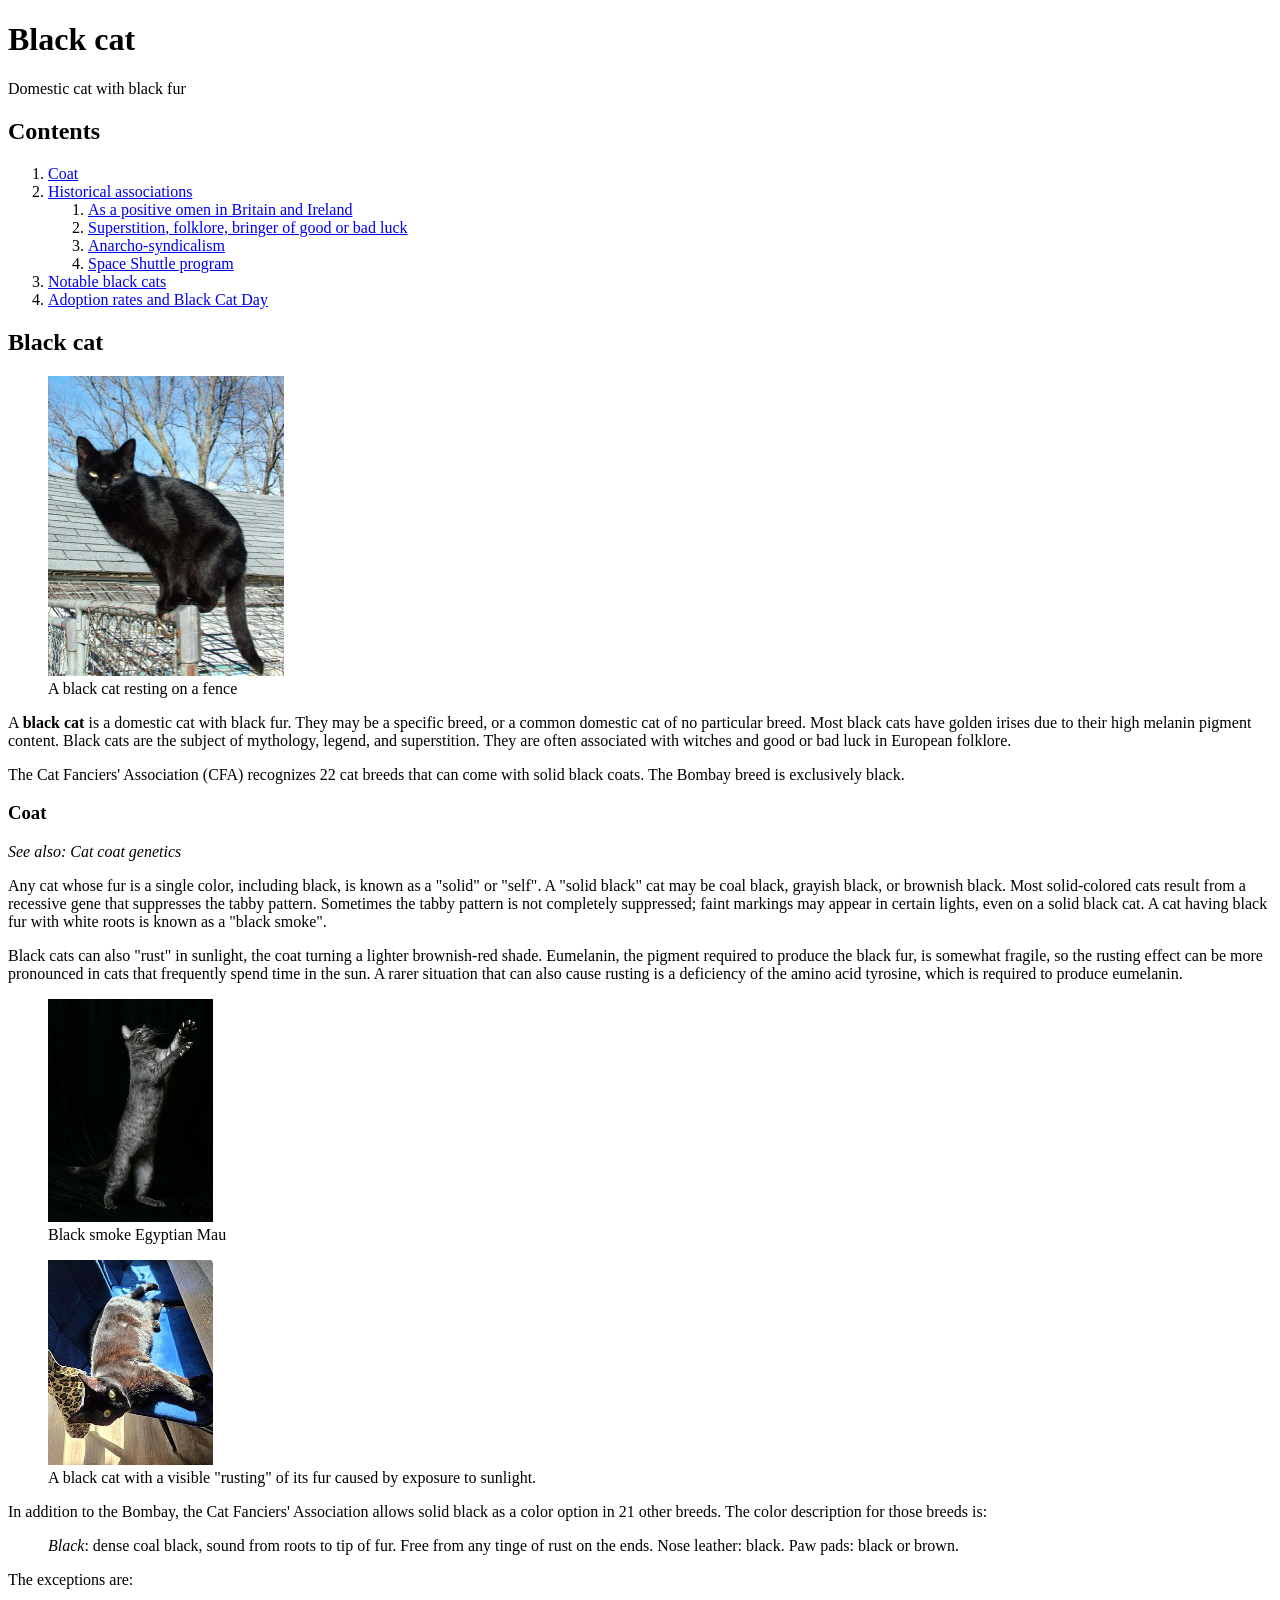
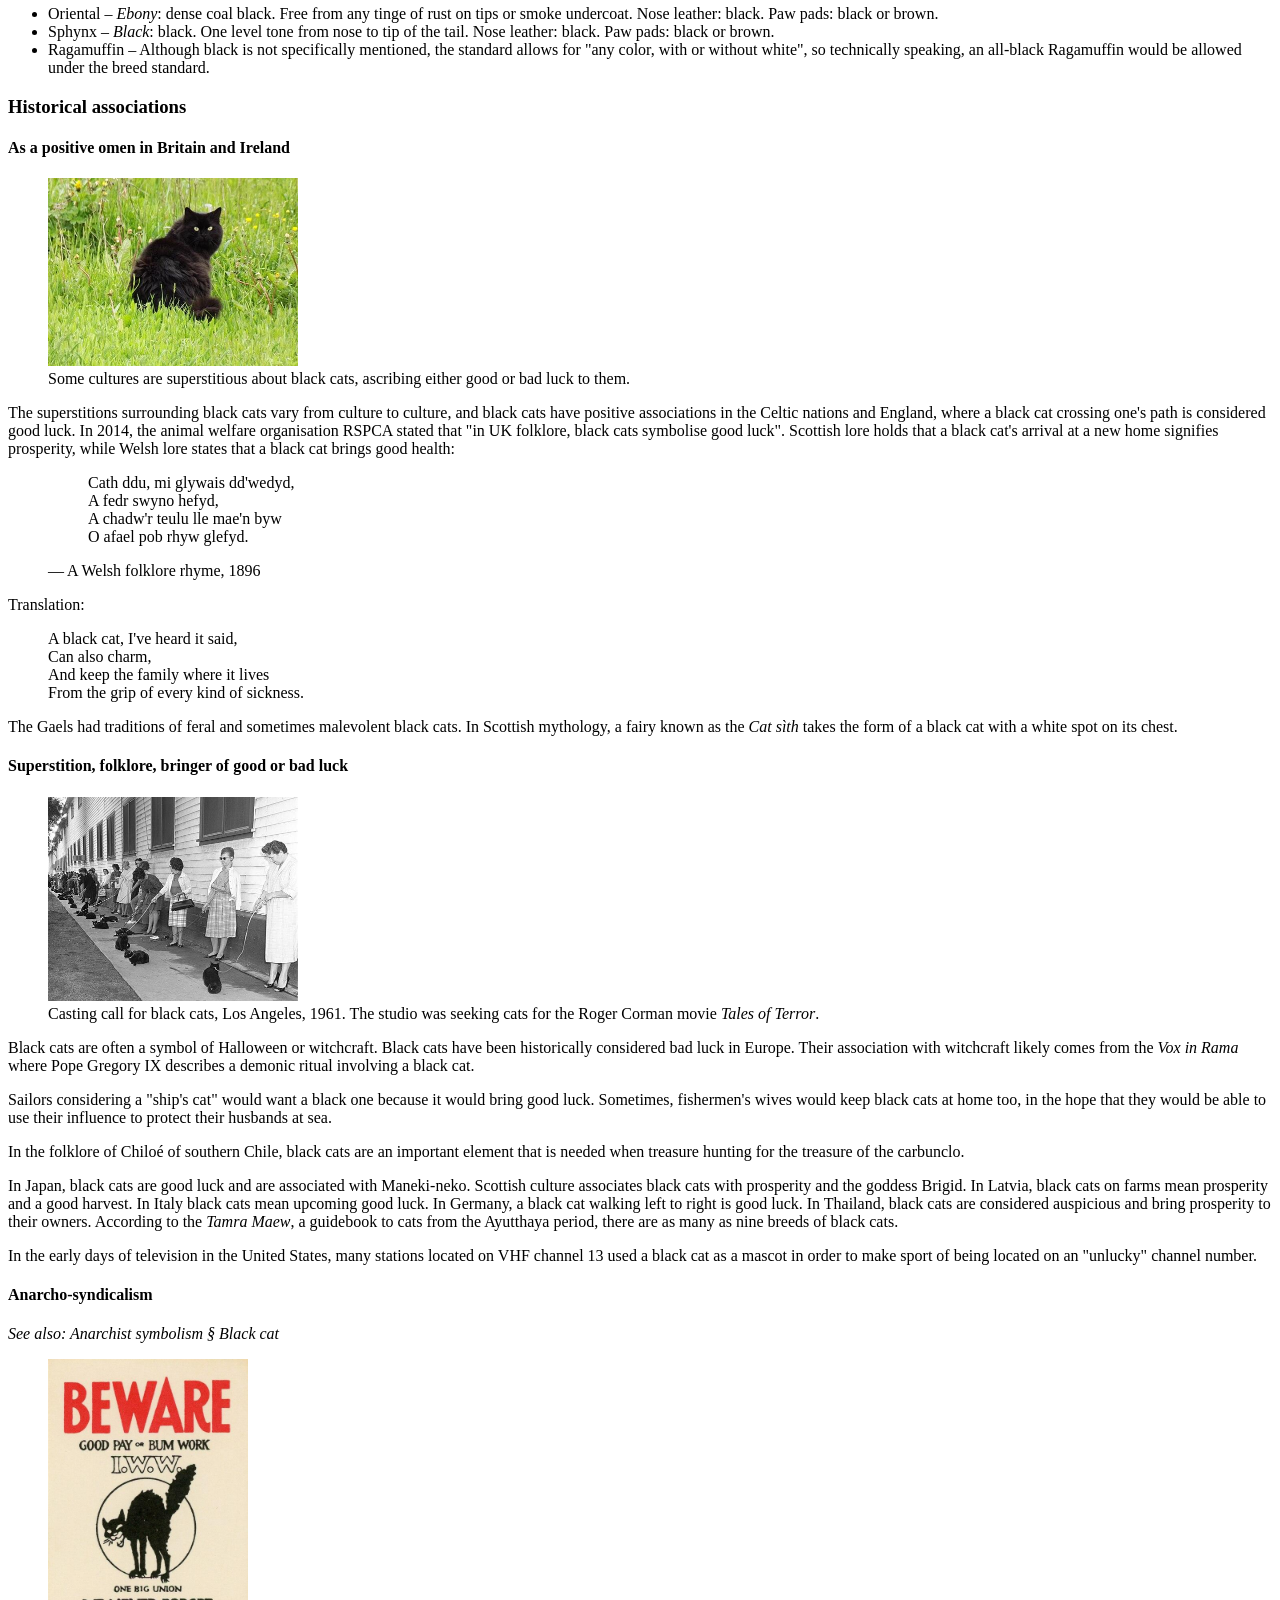
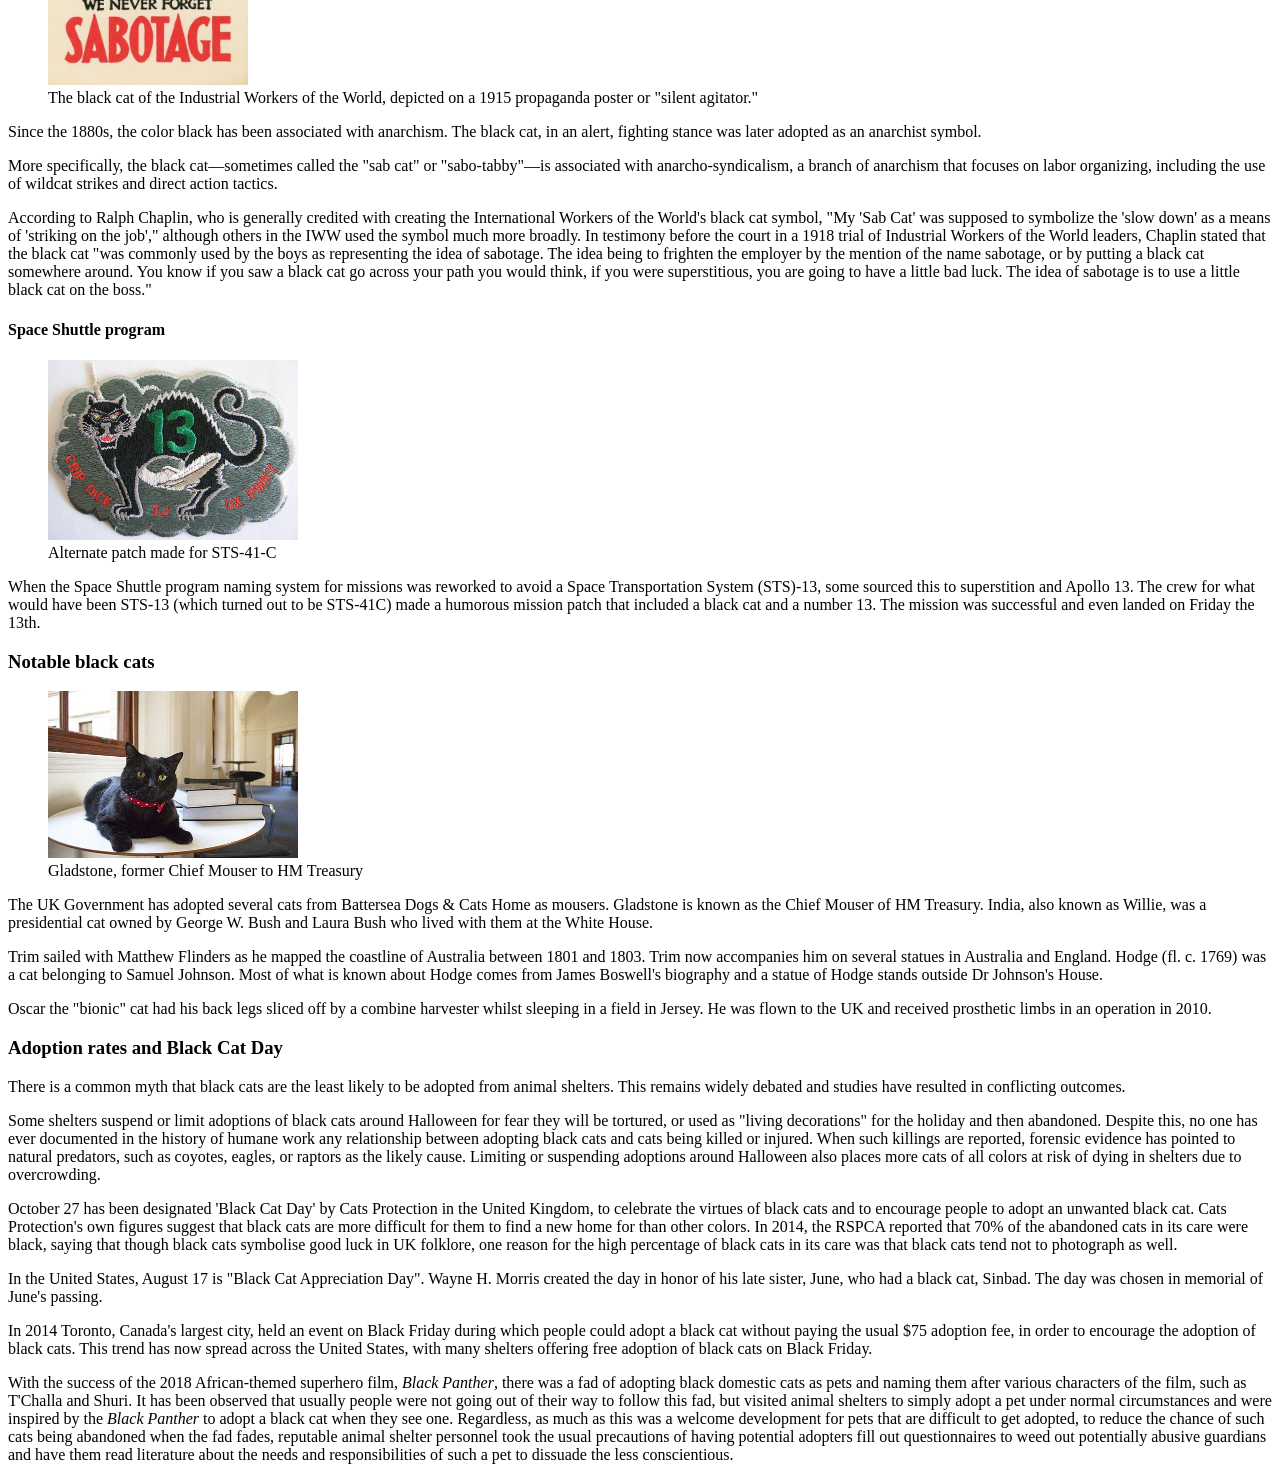
==== black-cat-wikipedia/index.html @ 676c07b0 "black cat wiki" ====
<!DOCTYPE html>
<html lang="en">
<head>
  <meta charset="utf-8">
  <meta name="viewport" content="width=device-width, initial-scale=1">
  <title>Black Cat</title>
</head>
<body>

  <header>
    <h1>Black cat</h1>
    <p>Domestic cat with black fur</p>
  </header>

  <nav>
    <h2>Contents</h2>
    <ol>
      <li><a href="#coat">Coat</a></li>
      <li><a href="#historical-associations">Historical associations</a>
        <ol>
          <li><a href="#positive-omen">As a positive omen in Britain and Ireland</a></li>
          <li><a href="#superstition">Superstition, folklore, bringer of good or bad luck</a></li>
          <li><a href="#anarcho-syndicalism">Anarcho-syndicalism</a></li>
          <li><a href="#space-shuttle">Space Shuttle program</a></li>
        </ol>
      </li>
      <li><a href="#notable-black-cats">Notable black cats</a></li>
      <li><a href="#adoption">Adoption rates and Black Cat Day</a></li>
    </ol>
  </nav>

  <main>
    <article>
      <h2>Black cat</h2>

      <figure>
        <img src="images/fence-cat.jpg" width="236" height="300" alt="A black cat sitting on top of a chain-link fence post">
        <figcaption>A black cat resting on a fence</figcaption>
      </figure>

      <p>A <b>black cat</b> is a domestic cat with black fur. They may be a specific breed, or a common domestic cat of no particular breed. Most black cats have golden irises due to their high melanin pigment content. Black cats are the subject of mythology, legend, and superstition. They are often associated with witches and good or bad luck in European folklore.</p>
      <p>The Cat Fanciers' Association (CFA) recognizes 22 cat breeds that can come with solid black coats. The Bombay breed is exclusively black.</p>

      <section id="coat">
        <h3>Coat</h3>
        <p><i>See also: Cat coat genetics</i></p>
        <p>Any cat whose fur is a single color, including black, is known as a "solid" or "self". A "solid black" cat may be coal black, grayish black, or brownish black. Most solid-colored cats result from a recessive gene that suppresses the tabby pattern. Sometimes the tabby pattern is not completely suppressed; faint markings may appear in certain lights, even on a solid black cat. A cat having black fur with white roots is known as a "black smoke".</p>
        <p>Black cats can also "rust" in sunlight, the coat turning a lighter brownish-red shade. Eumelanin, the pigment required to produce the black fur, is somewhat fragile, so the rusting effect can be more pronounced in cats that frequently spend time in the sun. A rarer situation that can also cause rusting is a deficiency of the amino acid tyrosine, which is required to produce eumelanin.</p>

        <figure>
          <img src="images/black-smoke-mau.jpg" width="165" height="223" alt="A smoky grey cat standing on its hind legs reaching upward">
          <figcaption>Black smoke Egyptian Mau</figcaption>
        </figure>
        <figure>
          <img src="images/rusting-cat.jpg" width="165" height="205" alt="A black cat lying on a blue chair in the sun, its fur showing a reddish-brown tint">
          <figcaption>A black cat with a visible "rusting" of its fur caused by exposure to sunlight.</figcaption>
        </figure>

        <p>In addition to the Bombay, the Cat Fanciers' Association allows solid black as a color option in 21 other breeds. The color description for those breeds is:</p>
        <blockquote>
          <p><i>Black</i>: dense coal black, sound from roots to tip of fur. Free from any tinge of rust on the ends. Nose leather: black. Paw pads: black or brown.</p>
        </blockquote>
        <p>The exceptions are:</p>
        <ul>
          <li>Oriental – <i>Ebony</i>: dense coal black. Free from any tinge of rust on tips or smoke undercoat. Nose leather: black. Paw pads: black or brown.</li>
          <li>Sphynx – <i>Black</i>: black. One level tone from nose to tip of the tail. Nose leather: black. Paw pads: black or brown.</li>
          <li>Ragamuffin – Although black is not specifically mentioned, the standard allows for "any color, with or without white", so technically speaking, an all-black Ragamuffin would be allowed under the breed standard.</li>
        </ul>
      </section>

      <section id="historical-associations">
        <h3>Historical associations</h3>

        <section id="positive-omen">
          <h4>As a positive omen in Britain and Ireland</h4>
          <figure>
            <img src="images/cat-in-grass.jpg" width="250" height="188" alt="A fluffy black cat sitting in tall grass looking back at the camera">
            <figcaption>Some cultures are superstitious about black cats, ascribing either good or bad luck to them.</figcaption>
          </figure>
          <p>The superstitions surrounding black cats vary from culture to culture, and black cats have positive associations in the Celtic nations and England, where a black cat crossing one's path is considered good luck. In 2014, the animal welfare organisation RSPCA stated that "in UK folklore, black cats symbolise good luck". Scottish lore holds that a black cat's arrival at a new home signifies prosperity, while Welsh lore states that a black cat brings good health:</p>
          <figure>
            <blockquote lang="cy">
              <p>Cath ddu, mi glywais dd'wedyd,<br>
              A fedr swyno hefyd,<br>
              A chadw'r teulu lle mae'n byw<br>
              O afael pob rhyw glefyd.</p>
            </blockquote>
            <figcaption>— A Welsh folklore rhyme, 1896</figcaption>
          </figure>
          <p>Translation:</p>
          <blockquote>
            <p>A black cat, I've heard it said,<br>
            Can also charm,<br>
            And keep the family where it lives<br>
            From the grip of every kind of sickness.</p>
          </blockquote>
          <p>The Gaels had traditions of feral and sometimes malevolent black cats. In Scottish mythology, a fairy known as the <i>Cat sìth</i> takes the form of a black cat with a white spot on its chest.</p>
        </section>

        <section id="superstition">
          <h4>Superstition, folklore, bringer of good or bad luck</h4>
          <figure>
            <img src="images/casting-call.jpg" width="250" height="204" alt="A line of women holding black cats on leashes along a sidewalk outside a building">
            <figcaption>Casting call for black cats, Los Angeles, 1961. The studio was seeking cats for the Roger Corman movie <cite>Tales of Terror</cite>.</figcaption>
          </figure>
          <p>Black cats are often a symbol of Halloween or witchcraft. Black cats have been historically considered bad luck in Europe. Their association with witchcraft likely comes from the <i>Vox in Rama</i> where Pope Gregory IX describes a demonic ritual involving a black cat.</p>
          <p>Sailors considering a "ship's cat" would want a black one because it would bring good luck. Sometimes, fishermen's wives would keep black cats at home too, in the hope that they would be able to use their influence to protect their husbands at sea.</p>
          <p>In the folklore of Chiloé of southern Chile, black cats are an important element that is needed when treasure hunting for the treasure of the carbunclo.</p>
          <p>In Japan, black cats are good luck and are associated with Maneki-neko. Scottish culture associates black cats with prosperity and the goddess Brigid. In Latvia, black cats on farms mean prosperity and a good harvest. In Italy black cats mean upcoming good luck. In Germany, a black cat walking left to right is good luck. In Thailand, black cats are considered auspicious and bring prosperity to their owners. According to the <i>Tamra Maew</i>, a guidebook to cats from the Ayutthaya period, there are as many as nine breeds of black cats.</p>
          <p>In the early days of television in the United States, many stations located on VHF channel 13 used a black cat as a mascot in order to make sport of being located on an "unlucky" channel number.</p>
        </section>

        <section id="anarcho-syndicalism">
          <h4>Anarcho-syndicalism</h4>
          <p><i>See also: Anarchist symbolism § Black cat</i></p>
          <figure>
            <img src="images/iww-poster.jpg" width="200" height="326" alt="A red and black poster reading Beware and Sabotage, with an arched black cat in a circle">
            <figcaption>The black cat of the Industrial Workers of the World, depicted on a 1915 propaganda poster or "silent agitator."</figcaption>
          </figure>
          <p>Since the 1880s, the color black has been associated with anarchism. The black cat, in an alert, fighting stance was later adopted as an anarchist symbol.</p>
          <p>More specifically, the black cat—sometimes called the "sab cat" or "sabo-tabby"—is associated with anarcho-syndicalism, a branch of anarchism that focuses on labor organizing, including the use of wildcat strikes and direct action tactics.</p>
          <p>According to Ralph Chaplin, who is generally credited with creating the International Workers of the World's black cat symbol, "My 'Sab Cat' was supposed to symbolize the 'slow down' as a means of 'striking on the job'," although others in the IWW used the symbol much more broadly. In testimony before the court in a 1918 trial of Industrial Workers of the World leaders, Chaplin stated that the black cat "was commonly used by the boys as representing the idea of sabotage. The idea being to frighten the employer by the mention of the name sabotage, or by putting a black cat somewhere around. You know if you saw a black cat go across your path you would think, if you were superstitious, you are going to have a little bad luck. The idea of sabotage is to use a little black cat on the boss."</p>
        </section>

        <section id="space-shuttle">
          <h4>Space Shuttle program</h4>
          <figure>
            <img src="images/sts-patch.jpg" width="250" height="180" alt="An embroidered patch of an arched black cat with a green number 13">
            <figcaption>Alternate patch made for STS-41-C</figcaption>
          </figure>
          <p>When the Space Shuttle program naming system for missions was reworked to avoid a Space Transportation System (STS)-13, some sourced this to superstition and Apollo 13. The crew for what would have been STS-13 (which turned out to be STS-41C) made a humorous mission patch that included a black cat and a number 13. The mission was successful and even landed on Friday the 13th.</p>
        </section>
      </section>

      <section id="notable-black-cats">
        <h3>Notable black cats</h3>
        <figure>
          <img src="images/gladstone.jpg" width="250" height="167" alt="A black cat wearing a red polka-dot collar lying on a white table next to books">
          <figcaption>Gladstone, former Chief Mouser to HM Treasury</figcaption>
        </figure>
        <p>The UK Government has adopted several cats from Battersea Dogs &amp; Cats Home as mousers. Gladstone is known as the Chief Mouser of HM Treasury. India, also known as Willie, was a presidential cat owned by George W. Bush and Laura Bush who lived with them at the White House.</p>
        <p>Trim sailed with Matthew Flinders as he mapped the coastline of Australia between 1801 and 1803. Trim now accompanies him on several statues in Australia and England. Hodge (fl. c. 1769) was a cat belonging to Samuel Johnson. Most of what is known about Hodge comes from James Boswell's biography and a statue of Hodge stands outside Dr Johnson's House.</p>
        <p>Oscar the "bionic" cat had his back legs sliced off by a combine harvester whilst sleeping in a field in Jersey. He was flown to the UK and received prosthetic limbs in an operation in 2010.</p>
      </section>

      <section id="adoption">
        <h3>Adoption rates and Black Cat Day</h3>
        <p>There is a common myth that black cats are the least likely to be adopted from animal shelters. This remains widely debated and studies have resulted in conflicting outcomes.</p>
        <p>Some shelters suspend or limit adoptions of black cats around Halloween for fear they will be tortured, or used as "living decorations" for the holiday and then abandoned. Despite this, no one has ever documented in the history of humane work any relationship between adopting black cats and cats being killed or injured. When such killings are reported, forensic evidence has pointed to natural predators, such as coyotes, eagles, or raptors as the likely cause. Limiting or suspending adoptions around Halloween also places more cats of all colors at risk of dying in shelters due to overcrowding.</p>
        <p>October 27 has been designated 'Black Cat Day' by Cats Protection in the United Kingdom, to celebrate the virtues of black cats and to encourage people to adopt an unwanted black cat. Cats Protection's own figures suggest that black cats are more difficult for them to find a new home for than other colors. In 2014, the RSPCA reported that 70% of the abandoned cats in its care were black, saying that though black cats symbolise good luck in UK folklore, one reason for the high percentage of black cats in its care was that black cats tend not to photograph as well.</p>
        <p>In the United States, August 17 is "Black Cat Appreciation Day". Wayne H. Morris created the day in honor of his late sister, June, who had a black cat, Sinbad. The day was chosen in memorial of June's passing.</p>
        <p>In 2014 Toronto, Canada's largest city, held an event on Black Friday during which people could adopt a black cat without paying the usual $75 adoption fee, in order to encourage the adoption of black cats. This trend has now spread across the United States, with many shelters offering free adoption of black cats on Black Friday.</p>
        <p>With the success of the 2018 African-themed superhero film, <cite>Black Panther</cite>, there was a fad of adopting black domestic cats as pets and naming them after various characters of the film, such as T'Challa and Shuri. It has been observed that usually people were not going out of their way to follow this fad, but visited animal shelters to simply adopt a pet under normal circumstances and were inspired by the <cite>Black Panther</cite> to adopt a black cat when they see one. Regardless, as much as this was a welcome development for pets that are difficult to get adopted, to reduce the chance of such cats being abandoned when the fad fades, reputable animal shelter personnel took the usual precautions of having potential adopters fill out questionnaires to weed out potentially abusive guardians and have them read literature about the needs and responsibilities of such a pet to dissuade the less conscientious.</p>
      </section>
    </article>
  </main>

</body>
</html>
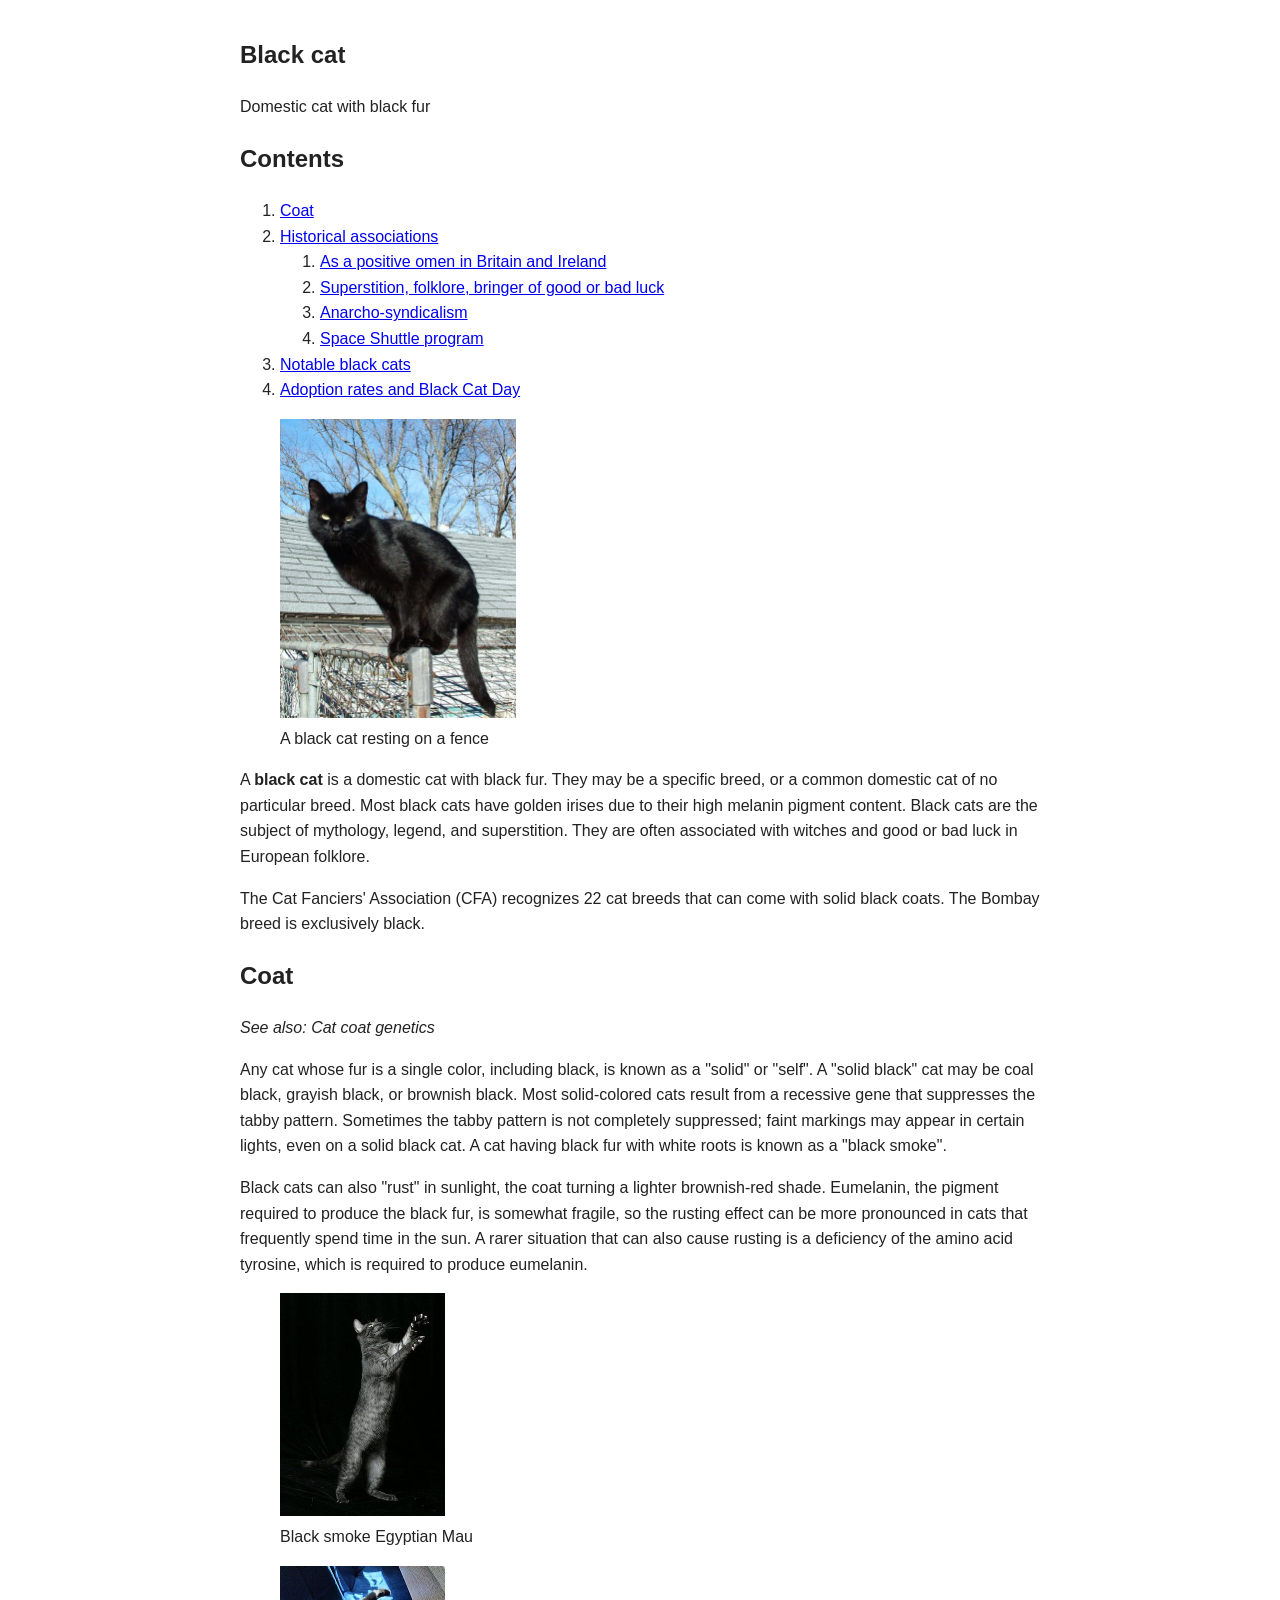
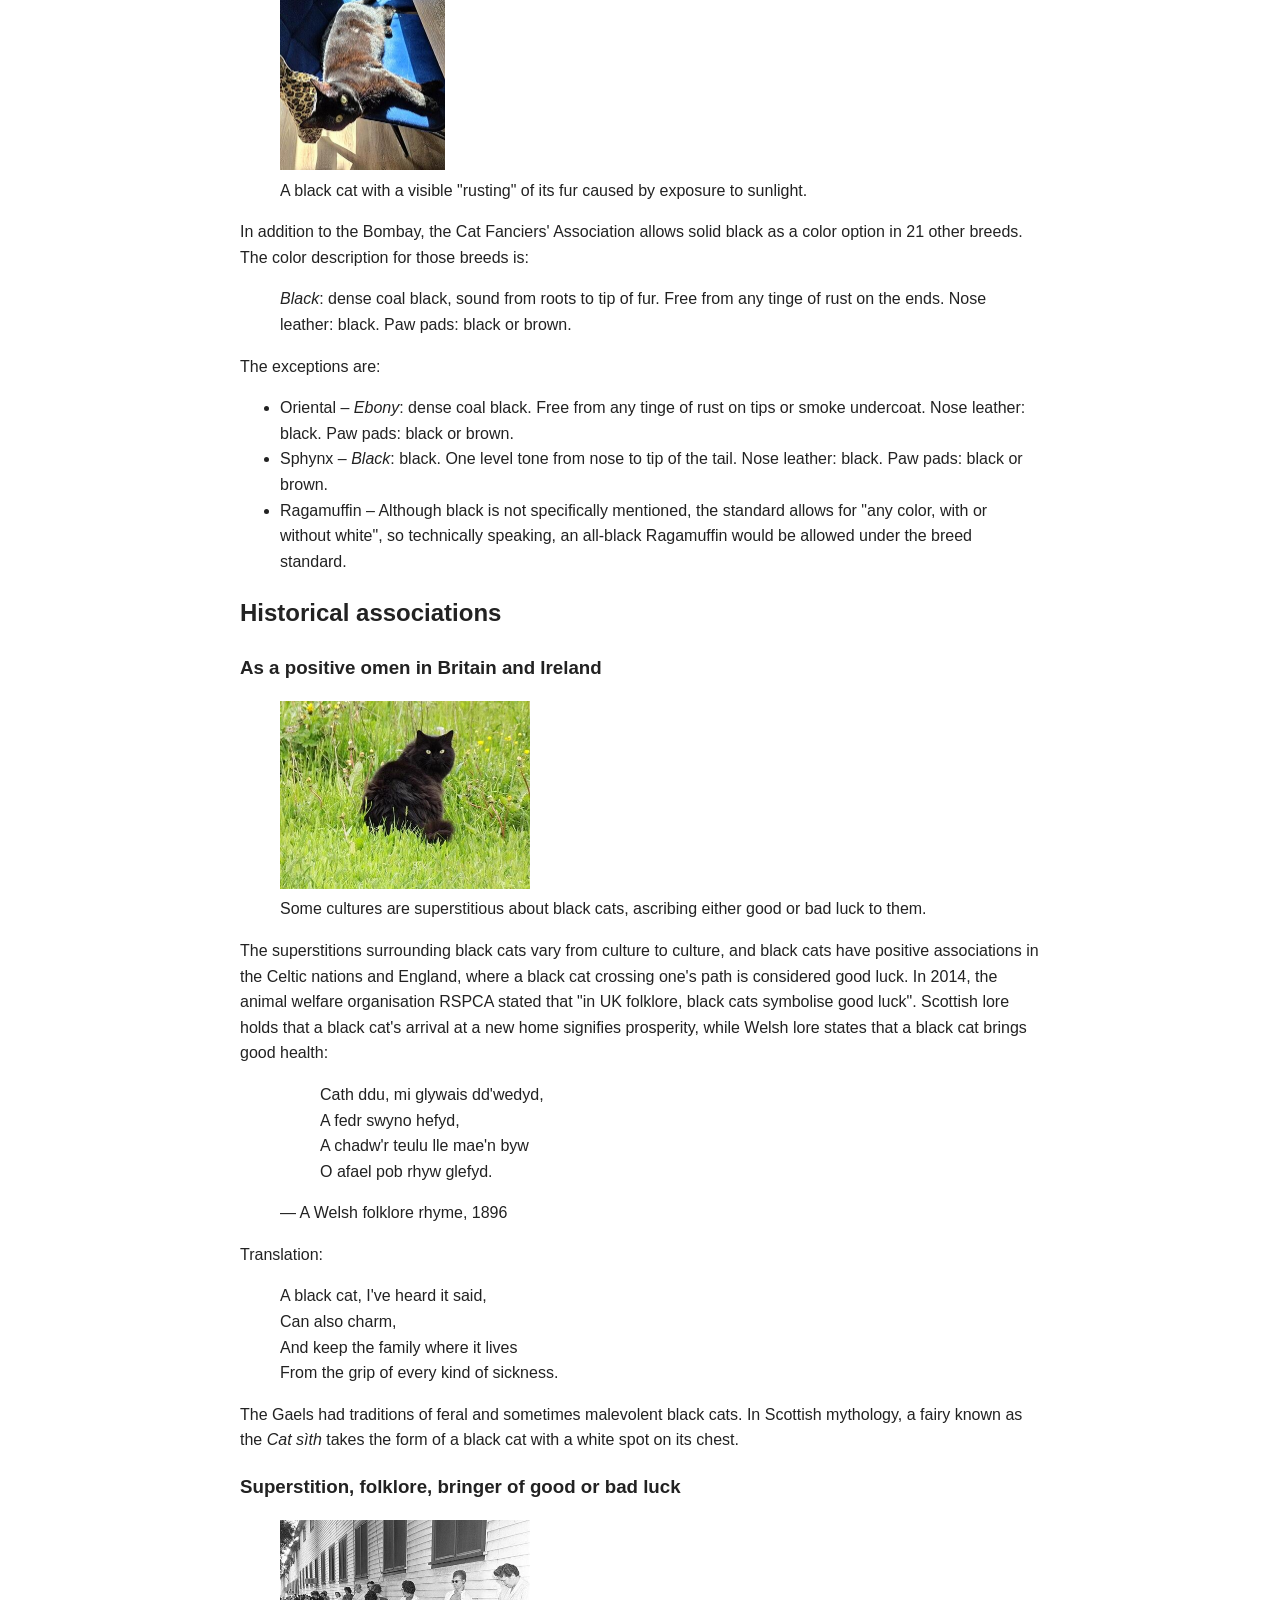
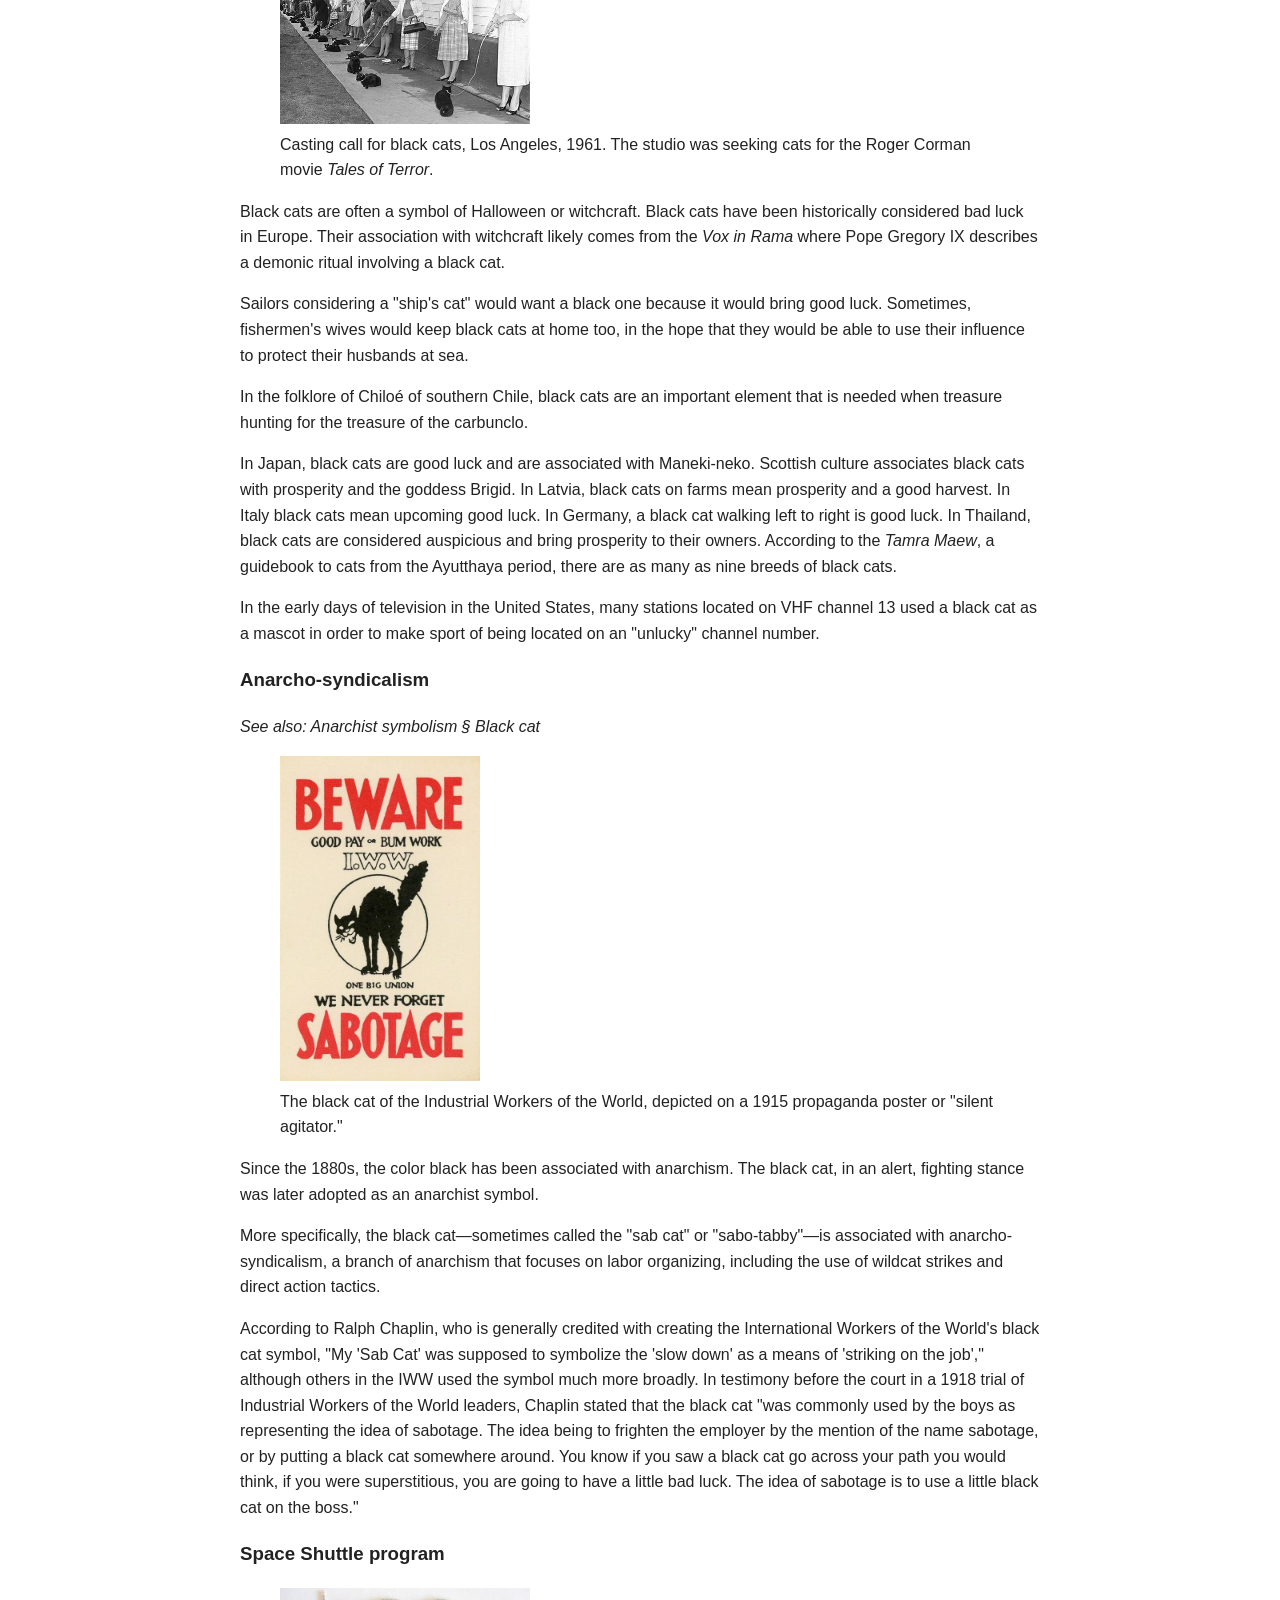
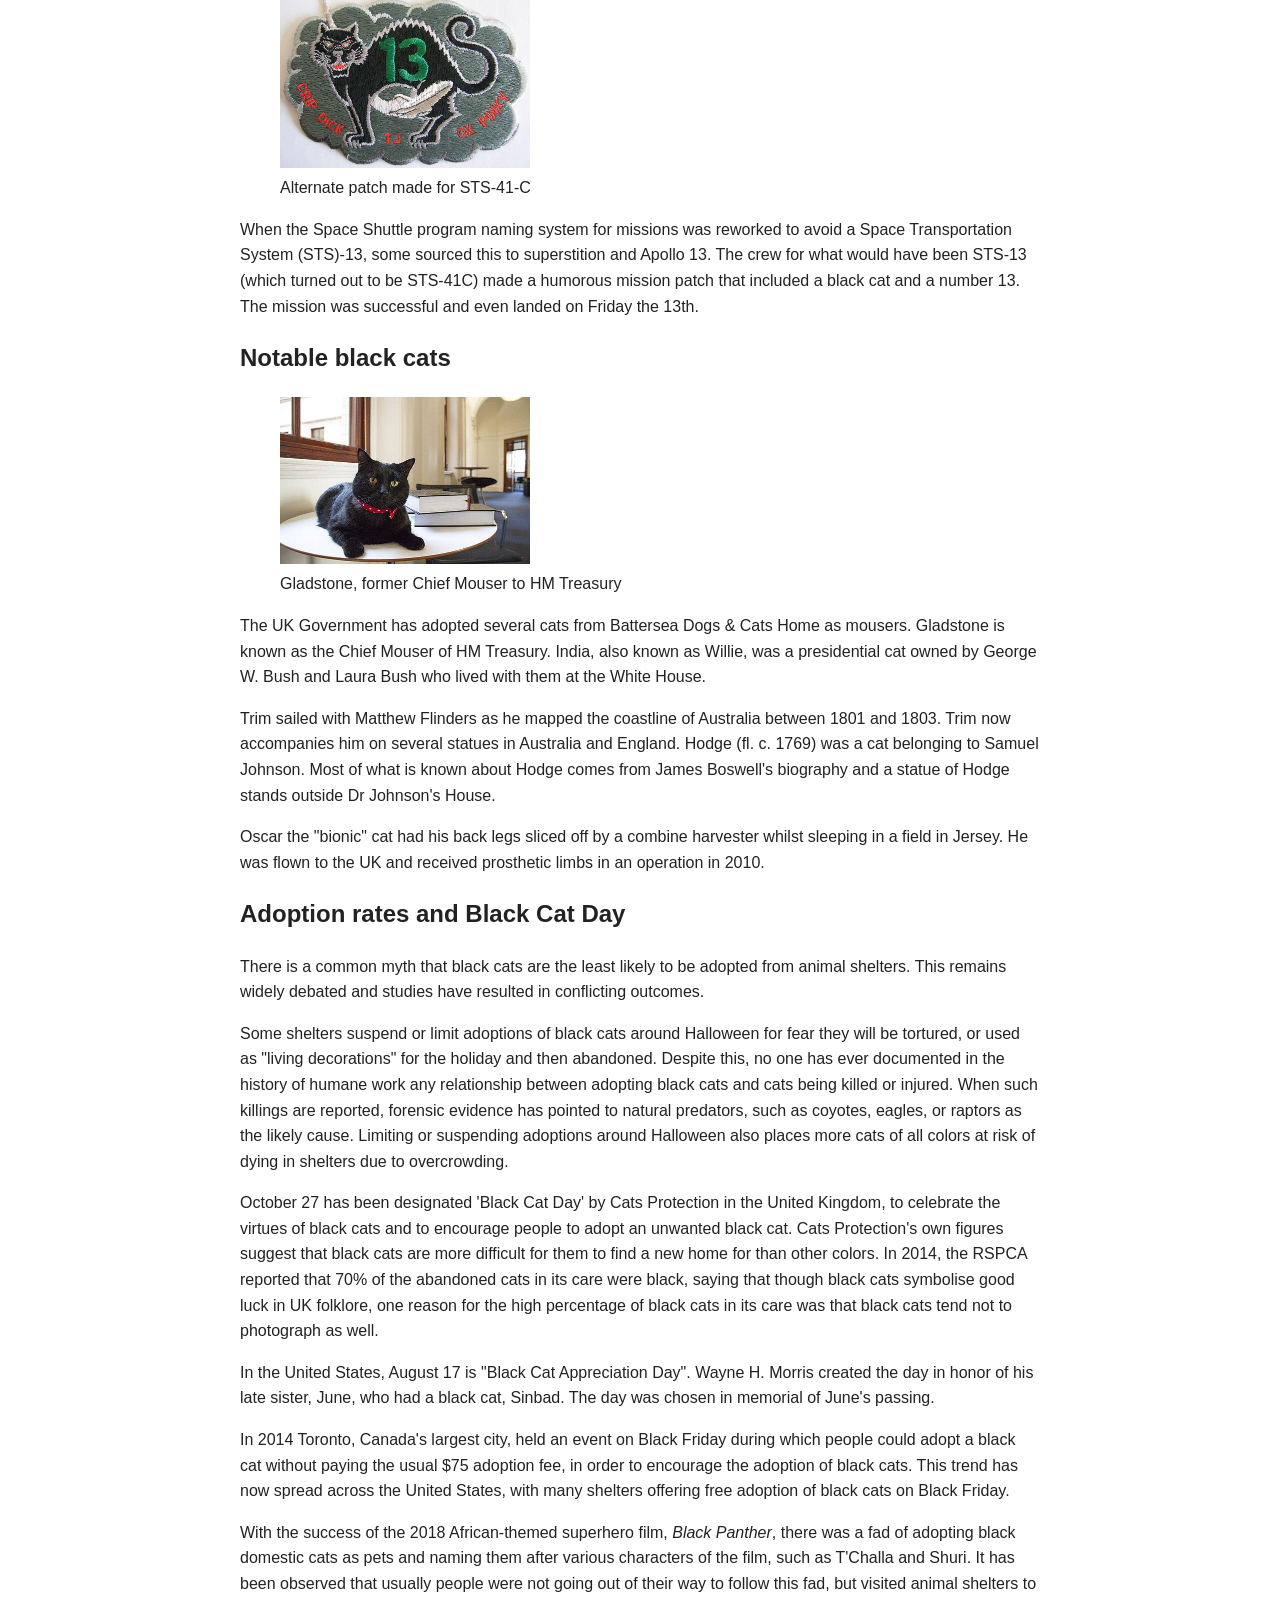
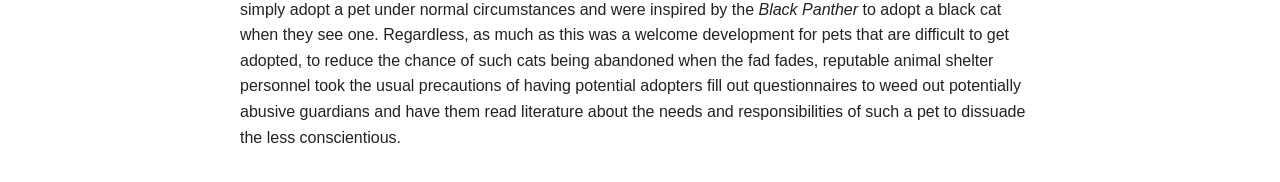
==== commit 5e1b46b9: "added wrapper-fixed text size-organized better" ====
--- a/black-cat-wikipedia/index.html
+++ b/black-cat-wikipedia/index.html
@@ -4,34 +4,33 @@
   <meta charset="utf-8">
   <meta name="viewport" content="width=device-width, initial-scale=1">
   <title>Black Cat</title>
+  <link rel="stylesheet" href="css/style.css">
 </head>
 <body>
 
-  <header>
-    <h1>Black cat</h1>
-    <p>Domestic cat with black fur</p>
-  </header>
-
-  <nav>
-    <h2>Contents</h2>
-    <ol>
-      <li><a href="#coat">Coat</a></li>
-      <li><a href="#historical-associations">Historical associations</a>
-        <ol>
-          <li><a href="#positive-omen">As a positive omen in Britain and Ireland</a></li>
-          <li><a href="#superstition">Superstition, folklore, bringer of good or bad luck</a></li>
-          <li><a href="#anarcho-syndicalism">Anarcho-syndicalism</a></li>
-          <li><a href="#space-shuttle">Space Shuttle program</a></li>
-        </ol>
-      </li>
-      <li><a href="#notable-black-cats">Notable black cats</a></li>
-      <li><a href="#adoption">Adoption rates and Black Cat Day</a></li>
-    </ol>
-  </nav>
-
   <main>
     <article>
-      <h2>Black cat</h2>
+      <header>
+        <h1>Black cat</h1>
+        <p>Domestic cat with black fur</p>
+      </header>
+
+      <nav>
+        <h2>Contents</h2>
+        <ol>
+          <li><a href="#coat">Coat</a></li>
+          <li><a href="#historical-associations">Historical associations</a>
+            <ol>
+              <li><a href="#positive-omen">As a positive omen in Britain and Ireland</a></li>
+              <li><a href="#superstition">Superstition, folklore, bringer of good or bad luck</a></li>
+              <li><a href="#anarcho-syndicalism">Anarcho-syndicalism</a></li>
+              <li><a href="#space-shuttle">Space Shuttle program</a></li>
+            </ol>
+          </li>
+          <li><a href="#notable-black-cats">Notable black cats</a></li>
+          <li><a href="#adoption">Adoption rates and Black Cat Day</a></li>
+        </ol>
+      </nav>
 
       <figure>
         <img src="images/fence-cat.jpg" width="236" height="300" alt="A black cat sitting on top of a chain-link fence post">
@@ -42,7 +41,7 @@
       <p>The Cat Fanciers' Association (CFA) recognizes 22 cat breeds that can come with solid black coats. The Bombay breed is exclusively black.</p>
 
       <section id="coat">
-        <h3>Coat</h3>
+        <h2>Coat</h2>
         <p><i>See also: Cat coat genetics</i></p>
         <p>Any cat whose fur is a single color, including black, is known as a "solid" or "self". A "solid black" cat may be coal black, grayish black, or brownish black. Most solid-colored cats result from a recessive gene that suppresses the tabby pattern. Sometimes the tabby pattern is not completely suppressed; faint markings may appear in certain lights, even on a solid black cat. A cat having black fur with white roots is known as a "black smoke".</p>
         <p>Black cats can also "rust" in sunlight, the coat turning a lighter brownish-red shade. Eumelanin, the pigment required to produce the black fur, is somewhat fragile, so the rusting effect can be more pronounced in cats that frequently spend time in the sun. A rarer situation that can also cause rusting is a deficiency of the amino acid tyrosine, which is required to produce eumelanin.</p>
@@ -69,10 +68,10 @@
       </section>
 
       <section id="historical-associations">
-        <h3>Historical associations</h3>
+        <h2>Historical associations</h2>
 
         <section id="positive-omen">
-          <h4>As a positive omen in Britain and Ireland</h4>
+          <h3>As a positive omen in Britain and Ireland</h3>
           <figure>
             <img src="images/cat-in-grass.jpg" width="250" height="188" alt="A fluffy black cat sitting in tall grass looking back at the camera">
             <figcaption>Some cultures are superstitious about black cats, ascribing either good or bad luck to them.</figcaption>
@@ -98,7 +97,7 @@
         </section>
 
         <section id="superstition">
-          <h4>Superstition, folklore, bringer of good or bad luck</h4>
+          <h3>Superstition, folklore, bringer of good or bad luck</h3>
           <figure>
             <img src="images/casting-call.jpg" width="250" height="204" alt="A line of women holding black cats on leashes along a sidewalk outside a building">
             <figcaption>Casting call for black cats, Los Angeles, 1961. The studio was seeking cats for the Roger Corman movie <cite>Tales of Terror</cite>.</figcaption>
@@ -111,7 +110,7 @@
         </section>
 
         <section id="anarcho-syndicalism">
-          <h4>Anarcho-syndicalism</h4>
+          <h3>Anarcho-syndicalism</h3>
           <p><i>See also: Anarchist symbolism § Black cat</i></p>
           <figure>
             <img src="images/iww-poster.jpg" width="200" height="326" alt="A red and black poster reading Beware and Sabotage, with an arched black cat in a circle">
@@ -123,7 +122,7 @@
         </section>
 
         <section id="space-shuttle">
-          <h4>Space Shuttle program</h4>
+          <h3>Space Shuttle program</h3>
           <figure>
             <img src="images/sts-patch.jpg" width="250" height="180" alt="An embroidered patch of an arched black cat with a green number 13">
             <figcaption>Alternate patch made for STS-41-C</figcaption>
@@ -133,7 +132,7 @@
       </section>
 
       <section id="notable-black-cats">
-        <h3>Notable black cats</h3>
+        <h2>Notable black cats</h2>
         <figure>
           <img src="images/gladstone.jpg" width="250" height="167" alt="A black cat wearing a red polka-dot collar lying on a white table next to books">
           <figcaption>Gladstone, former Chief Mouser to HM Treasury</figcaption>
@@ -144,7 +143,7 @@
       </section>
 
       <section id="adoption">
-        <h3>Adoption rates and Black Cat Day</h3>
+        <h2>Adoption rates and Black Cat Day</h2>
         <p>There is a common myth that black cats are the least likely to be adopted from animal shelters. This remains widely debated and studies have resulted in conflicting outcomes.</p>
         <p>Some shelters suspend or limit adoptions of black cats around Halloween for fear they will be tortured, or used as "living decorations" for the holiday and then abandoned. Despite this, no one has ever documented in the history of humane work any relationship between adopting black cats and cats being killed or injured. When such killings are reported, forensic evidence has pointed to natural predators, such as coyotes, eagles, or raptors as the likely cause. Limiting or suspending adoptions around Halloween also places more cats of all colors at risk of dying in shelters due to overcrowding.</p>
         <p>October 27 has been designated 'Black Cat Day' by Cats Protection in the United Kingdom, to celebrate the virtues of black cats and to encourage people to adopt an unwanted black cat. Cats Protection's own figures suggest that black cats are more difficult for them to find a new home for than other colors. In 2014, the RSPCA reported that 70% of the abandoned cats in its care were black, saying that though black cats symbolise good luck in UK folklore, one reason for the high percentage of black cats in its care was that black cats tend not to photograph as well.</p>
--- a/black-cat-wikipedia/css/style.css
+++ b/black-cat-wikipedia/css/style.css
@@ -0,0 +1,15 @@
+body {
+  max-width: 50em;
+  margin: 0 auto;
+  padding: 1em 1.5em;
+  font-family: Arial, Helvetica, sans-serif;
+  font-size: 100%;
+  line-height: 1.6;
+  color: #222222;
+  background-color: #ffffff;
+}
+
+img {
+  max-width: 100%;
+  height: auto;
+}
